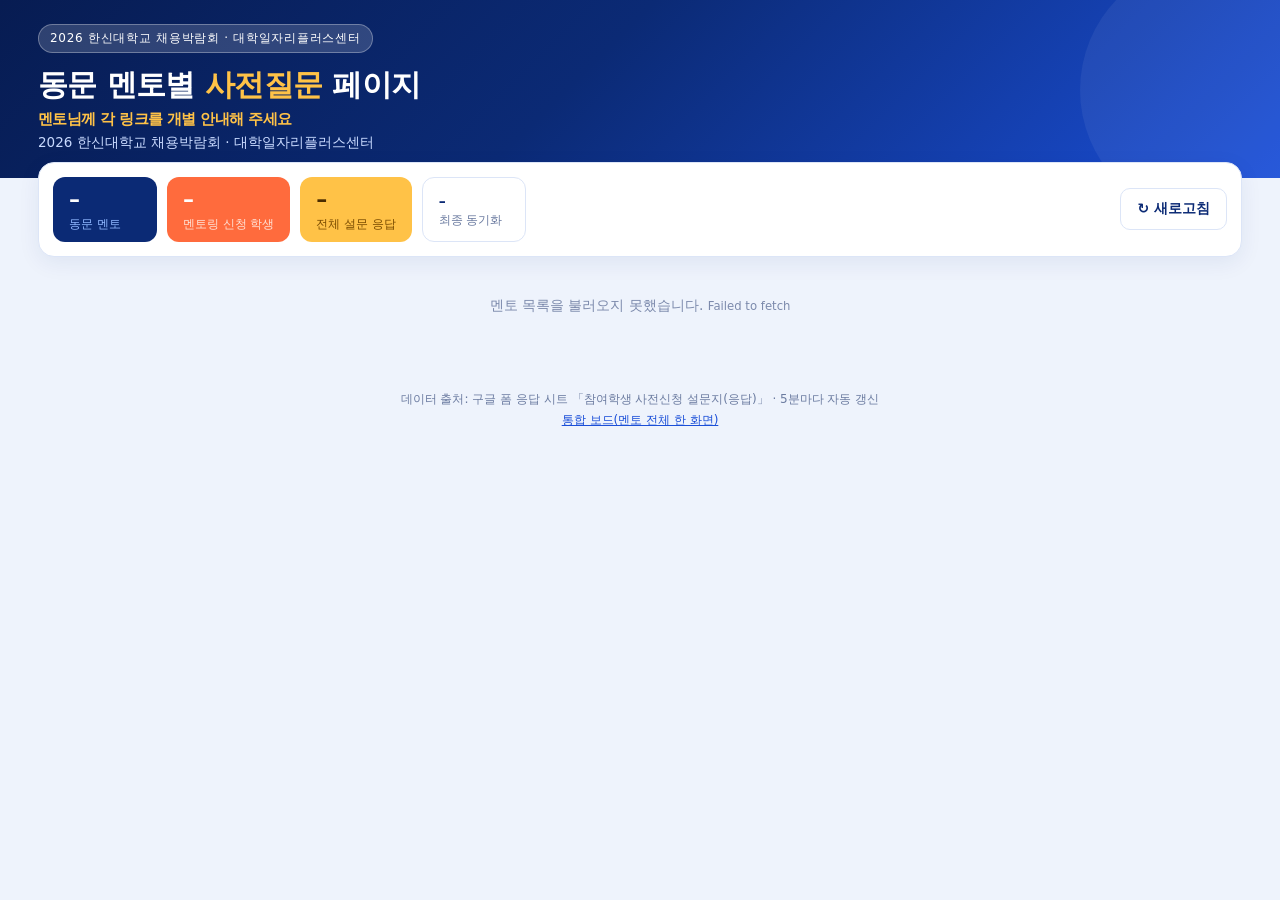
==== c/index.html @ fbaeb195 "2026 한신대학교 채용박람회 동문 멘토 사전질문 보드 - index.html: 멘토 드롭다운이 있는 통합 보드 - c/01~10.html: 동문 멘토 1명만 보여주는 개별 페이지" ====
<!doctype html>
<html lang="ko">
<head>
<meta charset="utf-8">
<meta name="viewport" content="width=device-width, initial-scale=1">
<title>2026 한신대학교 채용박람회 · 동문 멘토별 사전질문</title>
<meta name="robots" content="noindex">
<link rel="stylesheet" href="mentor.css">
</head>
<body>
<header>
  <div class="hd">
    <span class="badge">2026 한신대학교 채용박람회 · 대학일자리플러스센터</span>
    <h1>동문 멘토별 <b>사전질문</b> 페이지<small>멘토님께 각 링크를 개별 안내해 주세요</small></h1>
    <div class="sub">2026 한신대학교 채용박람회 · 대학일자리플러스센터</div>
  </div>
</header>
<div class="wrap">
  <div class="solo">
    <div class="stats">
      <div class="stat"><b id="t1">–</b><span>동문 멘토</span></div>
      <div class="stat o"><b id="t2">–</b><span>멘토링 신청 학생</span></div>
      <div class="stat y"><b id="t3">–</b><span>전체 설문 응답</span></div>
      <div class="stat w"><b id="s4" style="font-size:14px;padding-top:5px">–</b><span>최종 동기화</span></div>
      <button id="reload">↻ 새로고침</button>
    </div>
  </div>
  <div id="hub"><div class="empty">멘토 목록을 불러오는 중입니다…</div></div>
  <footer>
    데이터 출처: 구글 폼 응답 시트 「참여학생 사전신청 설문지(응답)」 · 5분마다 자동 갱신<br>
    <a href="../">통합 보드(멘토 전체 한 화면)</a>
  </footer>
</div>
<script src="mentor.js"></script>
</body>
</html>
---- c/mentor.css ----
:root{
  --navy:#0b2a75; --navy-d:#071c52; --blue:#1b4fd8; --blue-l:#3d74ff;
  --sky:#8fb7ff; --ink:#0d1b3e; --line:#dce5f7; --bg:#eef3fc;
  --accent:#ff6b3d; --accent2:#ffc247; --accent3:#12b886;
}
*{box-sizing:border-box}
body{margin:0;background:var(--bg);color:var(--ink);
  font-family:"Pretendard","Malgun Gothic","맑은 고딕",-apple-system,system-ui,sans-serif}
.wrap{max-width:1240px;margin:0 auto;padding:0 18px 60px}

header{background:linear-gradient(135deg,var(--navy-d) 0%,var(--navy) 45%,var(--blue) 100%);
  color:#fff;padding:24px 0 26px;position:relative;overflow:hidden}
header:after{content:"";position:absolute;right:-60px;top:-40px;width:260px;height:260px;
  border-radius:50%;background:rgba(255,255,255,.06)}
.hd{max-width:1240px;margin:0 auto;padding:0 18px;position:relative;z-index:1}
.badge{display:inline-block;font-size:12px;letter-spacing:.06em;background:rgba(255,255,255,.16);
  border:1px solid rgba(255,255,255,.3);padding:5px 11px;border-radius:999px}
.booth{display:inline-block;background:var(--accent2);color:#4a2c00;font-weight:800;
  font-size:12px;padding:5px 11px;border-radius:999px;margin-left:6px}
h1{margin:13px 0 6px;font-size:30px;font-weight:800;letter-spacing:-.02em;line-height:1.25}
h1 b{color:var(--accent2)}
h1 small{display:block;font-size:15px;font-weight:600;color:var(--accent2);margin-top:6px}
.sub{font-size:13.5px;color:#c9daff}
.sub a{color:#fff;text-decoration:underline;text-underline-offset:3px}

.panel{background:#fff;border:1px solid var(--line);border-radius:16px;
  box-shadow:0 6px 22px rgba(11,42,117,.07);padding:16px;margin-top:-16px;position:relative;z-index:2}
.ctrl{display:flex;gap:10px;flex-wrap:wrap;align-items:flex-end}
.field{flex:1;min-width:250px}
label{display:block;font-size:12px;font-weight:700;color:var(--navy);margin-bottom:6px}
select,input[type=search]{width:100%;padding:11px 12px;border:1.5px solid var(--line);
  border-radius:10px;font-size:14.5px;font-family:inherit;background:#fbfcff;color:var(--ink)}
select:focus,input:focus{outline:none;border-color:var(--blue-l);background:#fff}
button{padding:11px 16px;border:1.5px solid var(--line);border-radius:10px;background:#fff;
  color:var(--navy);font-weight:700;font-size:14px;cursor:pointer;font-family:inherit}
button:hover{border-color:var(--blue-l);color:var(--blue)}

.stats{display:flex;gap:10px;flex-wrap:wrap;margin-top:14px}
.panel .stats{margin-top:14px}
.solo{background:#fff;border:1px solid var(--line);border-radius:16px;
  box-shadow:0 6px 22px rgba(11,42,117,.07);padding:14px;margin-top:-16px;position:relative;z-index:2}
.solo .stats{margin-top:0}
.stat{background:var(--navy);color:#fff;border-radius:12px;padding:10px 16px;min-width:104px}
.stat b{display:block;font-size:22px;line-height:1.15}
.stat span{font-size:11.5px;color:var(--sky)}
.stat.o{background:var(--accent)}.stat.o span{color:#ffe2d6}
.stat.y{background:var(--accent2);color:#4a2c00}.stat.y span{color:#7a4c00}
.stat.g{background:var(--accent3)}.stat.g span{color:#d3f9ec}
.stat.w{background:#fff;color:var(--navy);border:1.5px solid var(--line)}
.stat.w span{color:#6b7ba0}
.stats button{margin-left:auto;align-self:center}

h2{font-size:19px;margin:34px 0 12px;color:var(--navy);display:flex;align-items:center;gap:9px}
h2:before{content:"";width:5px;height:19px;background:var(--accent);border-radius:3px}
.note{font-size:12.5px;color:#5b6b90;margin:-6px 0 12px}

.tablebox{background:#fff;border:1px solid var(--line);border-radius:16px;overflow:hidden;
  box-shadow:0 6px 22px rgba(11,42,117,.06)}
.scroll{overflow-x:auto}
table{width:100%;border-collapse:collapse;font-size:13.5px;min-width:900px}
thead th{background:var(--navy);color:#fff;text-align:left;padding:12px;font-weight:700;
  font-size:12.5px;white-space:nowrap;position:sticky;top:0}
tbody td{padding:12px;border-top:1px solid var(--line);vertical-align:top;
  white-space:pre-wrap;line-height:1.6;word-break:break-word}
tbody tr:nth-child(even){background:#f7faff}
td.dept{font-weight:700;color:var(--navy);white-space:nowrap}
td.meta{white-space:nowrap;color:#44557f}
td.q1{background:rgba(27,79,216,.04)}
td.q2{background:rgba(255,107,61,.05)}
td.q3{background:rgba(18,184,134,.06)}
.no{color:#9aa7c4}
.idx{color:#9aa7c4;font-size:12px;width:34px}

.clouds{display:grid;grid-template-columns:repeat(3,1fr);gap:16px}
@media(max-width:1000px){.clouds{grid-template-columns:1fr}}
.cloudcard{background:#fff;border:1px solid var(--line);border-radius:16px;padding:18px;
  box-shadow:0 6px 22px rgba(11,42,117,.06)}
.cloudcard h3{margin:0 0 4px;font-size:15.5px;color:var(--navy)}
.cloudcard .cap{font-size:12px;color:#6b7ba0;margin-bottom:12px;min-height:32px}
.circle{position:relative;width:100%;aspect-ratio:1/1;border-radius:50%;overflow:hidden;
  background:radial-gradient(circle at 50% 42%,#f4f8ff 0%,#e6eeff 62%,#d9e5fb 100%);
  border:2px solid var(--line)}
.circle.q2{background:radial-gradient(circle at 50% 42%,#fff6f2 0%,#ffe9df 62%,#ffdccd 100%)}
.circle.q3{background:radial-gradient(circle at 50% 42%,#f2fdf9 0%,#dcf7ec 62%,#c5f0de 100%)}
.circle span{position:absolute;white-space:nowrap;font-weight:800;line-height:1;
  transform:translate(-50%,-50%);cursor:default}
.circle span:hover{opacity:.6}
.chips{display:flex;flex-wrap:wrap;gap:6px;margin-top:14px}
.chip{font-size:12px;background:#eef3ff;color:var(--navy);border:1px solid #d5e1fb;
  padding:4px 9px;border-radius:999px}
.chip b{color:var(--accent);margin-left:4px}
.cloudcard.q2 .chip{background:#fff1ea;border-color:#ffd9c7}
.cloudcard.q3 .chip{background:#e9fbf4;border-color:#bfeedd}

.empty{padding:40px;text-align:center;color:#7c8aac;font-size:14px}
footer{margin-top:34px;font-size:12px;color:#6b7ba0;text-align:center;line-height:1.8}
footer a{color:var(--blue)}

/* ---- 허브(멘토 목록) ---- */
.grid{display:grid;grid-template-columns:repeat(auto-fill,minmax(280px,1fr));gap:12px;margin-top:16px}
.card{display:block;background:#fff;border:1px solid var(--line);border-radius:14px;padding:14px 16px;
  text-decoration:none;color:inherit;box-shadow:0 4px 14px rgba(11,42,117,.05);transition:.15s}
.card:hover{border-color:var(--blue-l);transform:translateY(-2px);box-shadow:0 8px 20px rgba(11,42,117,.12)}
.card .num{display:inline-block;background:var(--navy);color:#fff;font-size:11.5px;font-weight:800;
  padding:3px 9px;border-radius:999px;letter-spacing:.04em}
.card .nm{font-size:15.5px;font-weight:800;color:var(--navy);margin:9px 0 3px;line-height:1.35}
.card .jb{font-size:12.5px;color:#6b7ba0}
.card .mj{font-size:12px;color:var(--accent);font-weight:700;margin-top:4px}
.sect{font-size:13px;font-weight:800;color:var(--navy);margin:26px 0 2px}

@media print{
  header{background:var(--navy)!important;-webkit-print-color-adjust:exact;print-color-adjust:exact}
  .panel,button{display:none}
  .tablebox,.cloudcard{box-shadow:none}
  body{background:#fff}
}
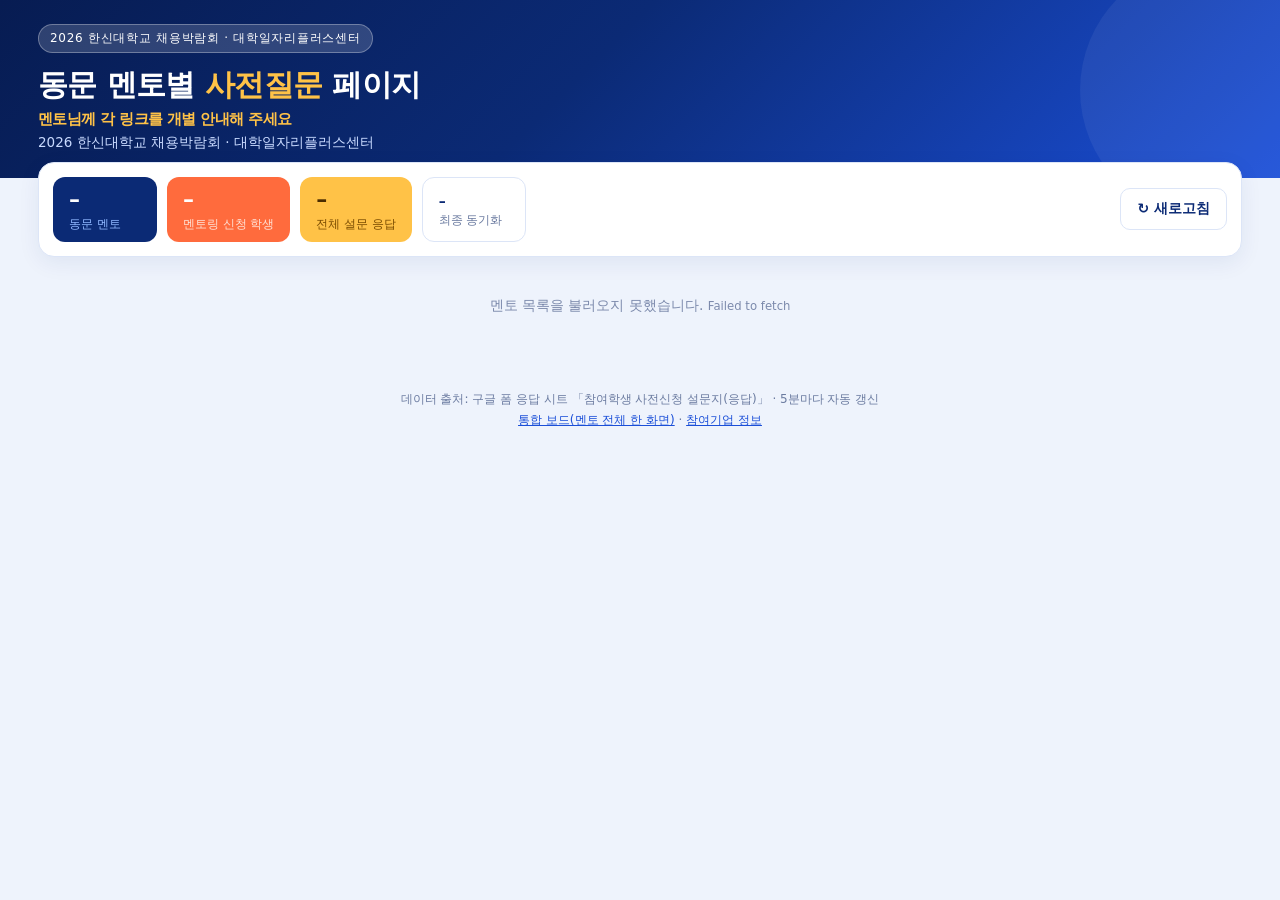
==== commit a36fc021: "참여기업 정보 대시보드 추가 - company/index.html: 부스 45개(A 기업채용 25 / B 졸업선배 멘토 10 / C 고용정책·이벤트 10)   검색, 존 필터, 채" ====
--- a/c/index.html
+++ b/c/index.html
@@ -28,7 +28,7 @@
   <div id="hub"><div class="empty">멘토 목록을 불러오는 중입니다…</div></div>
   <footer>
     데이터 출처: 구글 폼 응답 시트 「참여학생 사전신청 설문지(응답)」 · 5분마다 자동 갱신<br>
-    <a href="../">통합 보드(멘토 전체 한 화면)</a>
+    <a href="../">통합 보드(멘토 전체 한 화면)</a> · <a href="../company/">참여기업 정보</a>
   </footer>
 </div>
 <script src="mentor.js"></script>
